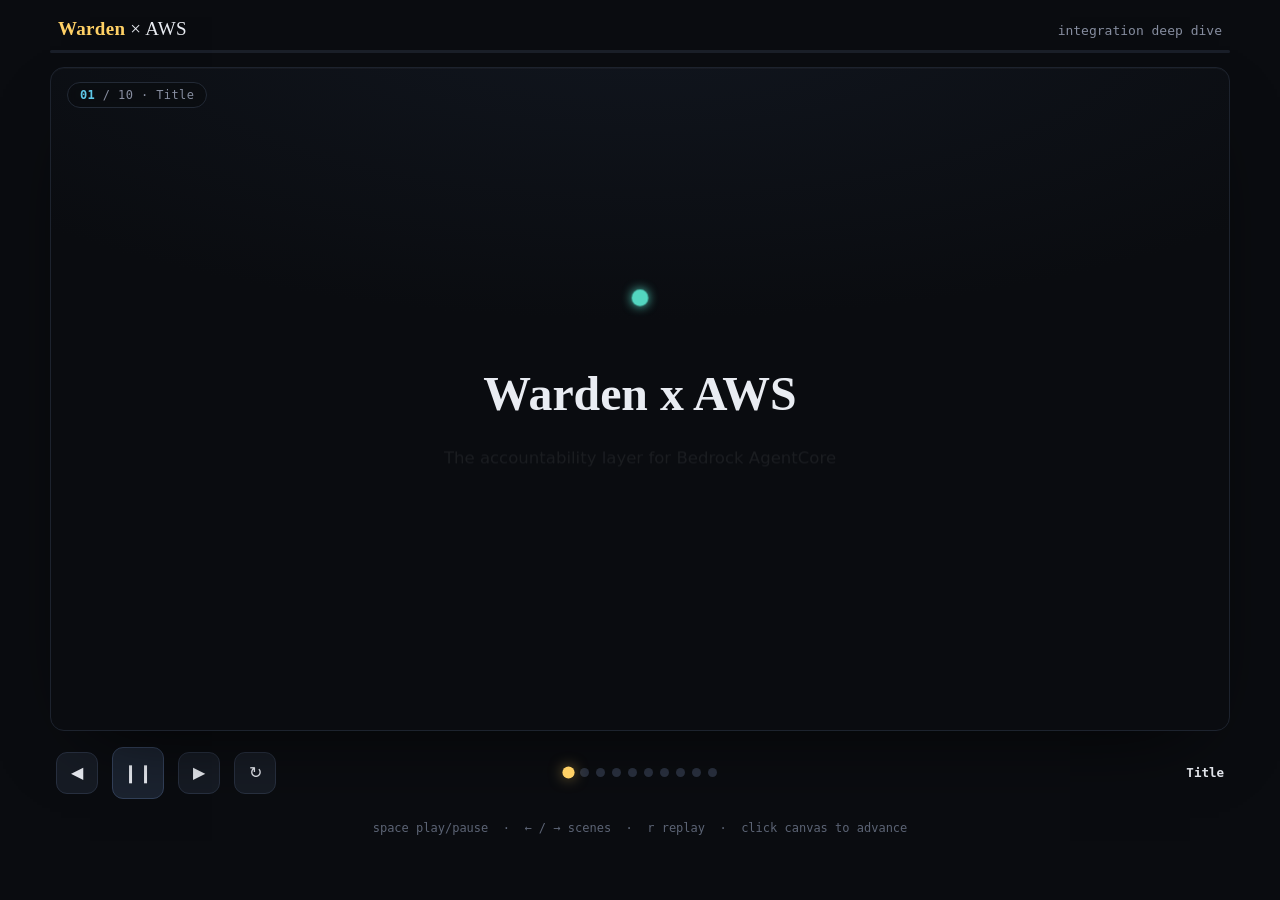
==== docs/explainers/integration-aws.html @ a47075cf "docs: publish curated explainer decks via GitHub Pages Add nine self-contained animated explainer de" ====
<!doctype html>
<html lang="en">
<head>
<meta charset="utf-8"/>
<meta name="viewport" content="width=device-width, initial-scale=1"/>
<title>Warden x AWS - Integration Deep Dive</title>
<style>
  :root{
    --bg:#0a0c10; --panel:#14181f; --ink:#e9ecf2; --muted:#878ea0;
    --blue:#5ec8e8; --gold:#ffd166; --green:#6ee7a8; --red:#ff6f6f;
    --amber:#f5a623; --purple:#b79cf6; --teal:#52d6c0; --line:#39414f;
    --sans:-apple-system,BlinkMacSystemFont,"Segoe UI",Roboto,Inter,system-ui,sans-serif;
    --mono:ui-monospace,"SF Mono",SFMono-Regular,Menlo,Consolas,monospace;
    --display:"Iowan Old Style",Georgia,"Times New Roman",serif;
  }
  *{box-sizing:border-box}
  html,body{margin:0;height:100%}
  body{background:var(--bg); color:var(--ink); font-family:var(--sans);
    display:flex; flex-direction:column; align-items:center; min-height:100%; -webkit-font-smoothing:antialiased;}
  .topbar{width:100%; max-width:1180px; display:flex; align-items:baseline; justify-content:space-between; padding:18px 8px 10px; gap:12px;}
  .brand{font-family:var(--display); font-size:19px; letter-spacing:.3px}
  .brand b{color:var(--gold); font-weight:600}
  .tagline{color:var(--muted); font-size:13px; font-family:var(--mono)}
  .progress{width:100%; max-width:1180px; height:3px; background:#1a1f29; border-radius:3px; overflow:hidden}
  .progress > i{display:block; height:100%; width:0; background:linear-gradient(90deg,var(--teal),var(--gold)); transition:width .4s ease}
  .stage{position:relative; width:min(100%, calc((100vh - 210px) * 16 / 9)); max-width:1180px; aspect-ratio:16/9; margin:14px 0 8px;
    border:1px solid #1d232e; border-radius:14px; overflow:hidden;
    background:radial-gradient(120% 80% at 50% -10%, #11161f 0%, var(--bg) 60%), radial-gradient(circle at 1px 1px, rgba(255,255,255,.035) 1px, transparent 0);
    background-size:auto, 26px 26px; box-shadow:0 30px 80px -40px rgba(0,0,0,.9), inset 0 1px 0 rgba(255,255,255,.03); cursor:pointer; user-select:none;}
  svg#viz{position:absolute; inset:0; width:100%; height:100%; display:block}
  #viz text{font-family:var(--sans); fill:var(--ink)}
  #viz text.mono{font-family:var(--mono)}
  #viz text.disp{font-family:var(--display)}
  #scene *{transform-box:fill-box; transform-origin:center}
  .chip{position:absolute; top:14px; left:16px; font-family:var(--mono); font-size:12px; color:var(--muted); letter-spacing:.4px;
    background:rgba(10,12,16,.6); border:1px solid #232a36; border-radius:999px; padding:5px 12px; backdrop-filter:blur(4px);}
  .chip b{color:var(--blue)}
  .cap{position:absolute; left:0; right:0; bottom:0; padding:20px 7% 24px; font-size:clamp(13px,1.6vw,20px); line-height:1.5; text-align:center;
    background:linear-gradient(0deg, rgba(7,9,12,.95) 32%, rgba(7,9,12,0)); min-height:80px; transition:opacity .45s ease; opacity:0;}
  .cap b{color:var(--ink); font-weight:600}
  .cap code{font-family:var(--mono); font-size:.92em; color:var(--blue); background:rgba(94,200,232,.1); padding:1px 6px; border-radius:5px}
  .cap .g{color:var(--gold)} .cap .b{color:var(--blue)} .cap .gr{color:var(--green)}
  .cap .r{color:var(--red)} .cap .p{color:var(--purple)} .cap .am{color:var(--amber)} .cap .t{color:var(--teal)}
  .controls{width:100%; max-width:1180px; display:flex; align-items:center; gap:14px; padding:8px 6px 22px; flex-wrap:wrap;}
  .btn{appearance:none; background:#161b24; color:var(--ink); border:1px solid #283040; width:42px; height:42px; border-radius:11px; font-size:16px; cursor:pointer; display:grid; place-items:center; transition:.15s;}
  .btn:hover{background:#1d2533; border-color:#3a455a}
  .btn.play{width:52px; height:52px; font-size:18px; background:#1b2330; border-color:#33415a}
  .dots{display:flex; gap:7px; flex:1; flex-wrap:wrap; align-items:center; justify-content:center}
  .dot{width:9px; height:9px; border-radius:50%; background:#2a3140; cursor:pointer; transition:.2s; border:none; padding:0}
  .dot:hover{background:#46506a}
  .dot.on{background:var(--gold); transform:scale(1.35); box-shadow:0 0 10px rgba(255,209,102,.5)}
  .scenelabel{font-family:var(--mono); font-size:12.5px; color:var(--muted); min-width:220px; text-align:right}
  .scenelabel b{color:var(--ink)}
  .hint{width:100%; max-width:1180px; text-align:center; color:#5c6475; font-size:12px; font-family:var(--mono); padding-bottom:30px}
  @media (max-width:640px){ .scenelabel{display:none} .tagline{display:none} }
</style>
</head>
<body>
  <div class="topbar">
    <div class="brand"><b>Warden</b> &times; AWS</div>
    <div class="tagline">integration deep dive</div>
  </div>
  <div class="progress"><i id="bar"></i></div>
  <div class="stage" id="stage" title="click to advance">
    <svg id="viz" viewBox="0 0 1280 720" preserveAspectRatio="xMidYMid meet">
      <defs>
        <marker id="ah" markerWidth="11" markerHeight="11" refX="8.5" refY="5" orient="auto" markerUnits="userSpaceOnUse">
          <path d="M0,0 L10,5 L0,10 Z" fill="context-stroke"/>
        </marker>
        <filter id="glow" x="-60%" y="-60%" width="220%" height="220%">
          <feGaussianBlur stdDeviation="6" result="b"/><feMerge><feMergeNode in="b"/><feMergeNode in="SourceGraphic"/></feMerge>
        </filter>
      </defs>
      <g id="scene"></g>
    </svg>
    <div class="chip" id="chip"></div>
    <div class="cap" id="cap"></div>
  </div>
  <div class="controls">
    <button class="btn" id="prev" title="previous (&larr;)">&#9664;</button>
    <button class="btn play" id="play" title="play / pause (space)">&#10073;&#10073;</button>
    <button class="btn" id="next" title="next (&rarr;)">&#9654;</button>
    <button class="btn" id="replay" title="replay scene (r)">&#8635;</button>
    <div class="dots" id="dots"></div>
    <div class="scenelabel" id="slabel"></div>
  </div>
  <div class="hint">space play/pause &nbsp;&middot;&nbsp; &larr; / &rarr; scenes &nbsp;&middot;&nbsp; r replay &nbsp;&middot;&nbsp; click canvas to advance</div>

<script>
const NS="http://www.w3.org/2000/svg";
const stage=document.getElementById("scene");
const capEl=document.getElementById("cap");
const chipEl=document.getElementById("chip");
function S(tag,attrs={},kids=[]){
  const n=document.createElementNS(NS,tag);
  for(const k in attrs){ if(k==="text") n.textContent=attrs[k]; else n.setAttribute(k,attrs[k]); }
  (Array.isArray(kids)?kids:[kids]).forEach(c=>c&&n.appendChild(c));
  return n;
}
const wait=ms=>new Promise(r=>setTimeout(r,ms));
function anim(node,frames,opts={}){
  const a=node.animate(frames,Object.assign({fill:"both",easing:"cubic-bezier(.42,0,.2,1)"},opts));
  return a.finished.catch(()=>{});
}
function fadeIn(node,{dur=600,delay=0,dy=14,dx=0}={}){
  return anim(node,[{opacity:0,transform:`translate(${dx}px,${dy}px)`},{opacity:1,transform:"translate(0,0)"}],{duration:dur,delay});
}
function pop(node,{dur=460,delay=0}={}){
  return anim(node,[{opacity:0,transform:"scale(.7)"},{opacity:1,transform:"scale(1)"}],{duration:dur,delay,easing:"cubic-bezier(.3,1.5,.5,1)"});
}
function drawOn(path,{dur=850,delay=0,ease="ease-in-out"}={}){
  const L=path.getTotalLength(); path.style.strokeDasharray=L; path.style.strokeDashoffset=L;
  return anim(path,[{strokeDashoffset:L},{strokeDashoffset:0}],{duration:dur,delay,easing:ease});
}
function pulse(node,{scale=1.16,dur=900}={}){ return node.animate([{transform:"scale(1)"},{transform:`scale(${scale})`},{transform:"scale(1)"}],{duration:dur,easing:"ease-in-out"}); }
function T(x,y,str,{size=18,fill="var(--ink)",anchor="middle",cls="",weight=400,baseline="middle",ls=0}={}){
  const t=S("text",{x,y,"text-anchor":anchor,"dominant-baseline":baseline,"font-size":size,"font-weight":weight,fill,class:cls,text:str});
  if(ls)t.setAttribute("letter-spacing",ls); return t;
}
function box(cx,cy,w,h,label,{stroke="var(--blue)",fill="var(--panel)",text="var(--ink)",sub,rx=11,size=16}={}){
  const g=S("g");
  g.appendChild(S("rect",{x:cx-w/2,y:cy-h/2,width:w,height:h,rx,fill,stroke,"stroke-width":1.6}));
  g.appendChild(T(cx,sub?cy-8:cy,label,{size,fill:text,cls:"mono"}));
  if(sub) g.appendChild(T(cx,cy+13,sub,{size:11,fill:"var(--muted)",cls:"mono"}));
  g._c={cx,cy,w,h}; return g;
}
function chip(cx,cy,label,{sub,color="var(--blue)",w=300,h=52}={}){
  const g=S("g");
  g.appendChild(S("rect",{x:cx-w/2,y:cy-h/2,width:w,height:h,rx:h/2,fill:"#11161d",stroke:color,"stroke-width":1.5}));
  g.appendChild(T(cx,sub?cy-8:cy,label,{size:14,cls:"mono",fill:color,weight:600}));
  if(sub) g.appendChild(T(cx,cy+11,sub,{size:10.5,fill:"var(--muted)",cls:"mono"}));
  g._c={cx,cy,w,h}; return g;
}
function link(p1,p2,{color="var(--line)",width:wd=2,dash=false,arrow=true}={}){
  const p=S("path",{d:`M ${p1[0]} ${p1[1]} L ${p2[0]} ${p2[1]}`,stroke:color,"stroke-width":wd,fill:"none","stroke-linecap":"round"});
  if(arrow)p.setAttribute("marker-end","url(#ah)");
  if(dash)p.setAttribute("stroke-dasharray","7 7");
  return p;
}
const rightOf=g=>[g._c.cx+g._c.w/2, g._c.cy];
const leftOf =g=>[g._c.cx-g._c.w/2, g._c.cy];
const topOf  =g=>[g._c.cx, g._c.cy-g._c.h/2];
const botOf  =g=>[g._c.cx, g._c.cy+g._c.h/2];
function setCap(html){ capEl.innerHTML=html; capEl.style.opacity = html? 1 : 0; }
function clearStage(){ while(stage.firstChild) stage.removeChild(stage.firstChild); }
function head(g,kicker,title,accent="var(--blue)"){
  const k=T(92,102,kicker,{size:13,cls:"mono",fill:accent,anchor:"start",weight:700,ls:3});
  const h=T(92,150,title,{size:27,cls:"disp",fill:"var(--ink)",anchor:"start",weight:600});
  g.appendChild(k); g.appendChild(h); fadeIn(k,{dy:8,dur:400}); fadeIn(h,{dy:12,dur:600,delay:80});
  return h;
}
async function rows(g,items,{x=112,y0=232,step=80,live}){
  for(const it of items){
    const grp=S("g");
    grp.appendChild(S("circle",{cx:x,cy:y0,r:4.5,fill:it.c||"var(--blue)"}));
    grp.appendChild(T(x+22,y0-4,it.h,{size:18,anchor:"start",fill:"var(--ink)",weight:600}));
    if(it.s) grp.appendChild(T(x+22,y0+18,it.s,{size:13.5,anchor:"start",fill:"var(--muted)"}));
    g.appendChild(grp); fadeIn(grp,{dx:-12,dy:0,dur:380});
    y0+=step; await wait(280); if(!live())return;
  }
}
async function claimMap(g,rows,live,{accent="var(--teal)",platform="AWS"}={}){
  g.appendChild(T(200,190,"Warden claim",{size:13,cls:"mono",fill:"var(--muted)",anchor:"start"}));
  g.appendChild(T(560,190,platform+" native concept",{size:13,cls:"mono",fill:accent,anchor:"start"}));
  let y=235;
  for(const [claim,native] of rows){
    const grp=S("g");
    grp.appendChild(S("rect",{x:180,y:y-22,width:150,height:40,rx:9,fill:"#1d1808",stroke:"var(--gold)","stroke-width":1.3}));
    grp.appendChild(T(255,y-2,claim,{size:14,cls:"mono",fill:"var(--gold)"}));
    grp.appendChild(T(360,y-2,"->",{size:15,cls:"mono",fill:"var(--muted)"}));
    grp.appendChild(T(410,y-2,native,{size:13.5,cls:"mono",fill:accent,anchor:"start"}));
    g.appendChild(grp); fadeIn(grp,{dx:-10,dy:0,dur:340}); y+=62; await wait(240); if(!live())return;
  }
}

/* ===================================================================== */
const scenes=[];
const SC=(title,hold,play)=>scenes.push({title,hold,play});
const ACCENT="var(--teal)";  // AWS

// 0 -- Title -------------------------------------------------------------
SC("Title",2800,async({g,cap,live})=>{
  const dot=S("circle",{cx:640,cy:250,r:9,fill:ACCENT,filter:"url(#glow)"}); g.appendChild(dot);
  dot.animate([{opacity:.4},{opacity:1},{opacity:.4}],{duration:2600,iterations:Infinity,easing:"ease-in-out"});
  pop(dot,{dur:700});
  const w=T(640,360,"Warden  x  AWS",{size:52,cls:"disp",fill:"var(--ink)",weight:600}); g.appendChild(w);
  await fadeIn(w,{dur:900,delay:300,dy:18}); if(!live())return;
  const s=T(640,418,"The accountability layer for Bedrock AgentCore",{size:18,fill:"var(--muted)"}); g.appendChild(s);
  await fadeIn(s,{dy:8});
  cap(`The closest analogue in the market -- and the most natural fit. AgentCore does exposure and access; Warden adds the brake and the black-box recorder.`);
});

// 1 -- Where Warden sits -------------------------------------------------
SC("Where Warden sits",3200,async({g,cap,live})=>{
  head(g,"TOPOLOGY","On the MCP path, in front of the Gateway.",ACCENT);
  const agent=box(300,360,180,74,"agent runtime",{stroke:"var(--blue)",size:14});
  const W=box(620,360,180,90,"WARDEN",{stroke:"var(--gold)",size:17,sub:"policy + accountability"}); W.querySelector("rect").setAttribute("fill","#0f1219");
  const gw=box(960,360,220,74,"AgentCore Gateway",{stroke:ACCENT,size:13,sub:"APIs / Lambdas as MCP"});
  g.appendChild(agent); g.appendChild(W); g.appendChild(gw);
  const l1=link(rightOf(agent),leftOf(W),{color:"#3a4150"}); const l2=link(rightOf(W),leftOf(gw),{color:ACCENT});
  g.appendChild(l1); g.appendChild(l2);
  await Promise.all([pop(agent),pop(W,{delay:150}),pop(gw,{delay:300}),drawOn(l1,{dur:400,delay:400}),drawOn(l2,{dur:400,delay:500})]); if(!live())return;
  cap(`AgentCore Gateway already turns APIs and Lambdas into MCP tools. Warden inserts as the <b>policy + accountability layer</b> on that MCP path -- in front of the Gateway's endpoint.`);
});

// 2 -- The near 1:1 mapping (hero) --------------------------------------
SC("AWS maps almost one-to-one",3400,async({g,cap,live})=>{
  head(g,"THE STRONG FIT","AWS primitives are already Warden's shape.",ACCENT);
  const maps=[
    ["STS AssumeRole session","= the delegation (act)","var(--teal)"],
    ["STS session tags","= native ABAC (attrs)","var(--blue)"],
    ["session policy on AssumeRole","= the narrowing (scope)","var(--purple)"],
  ];
  let y=250;
  for(const [l,s,c] of maps){ const ch=chip(500,y,l,{sub:s,color:c,w:520,h:60}); g.appendChild(ch); pop(ch,{dur:360}); y+=90; await wait(280); if(!live())return; }
  cap(`This is the tightest mapping of any platform. An STS <code>AssumeRole</code> session <i>is</i> the delegation. Session tags <i>are</i> ABAC. The session policy <i>is</i> the scope. Almost nothing to translate.`);
});

// 3 -- Claim mapping -----------------------------------------------------
SC("Claim mapping",3200,async({g,cap,live})=>{
  head(g,"THE MAPPING","AgentCore & IAM concepts become Warden claims.",ACCENT);
  await claimMap(g,[
    ["sub","Cognito / IAM user behind the role"],
    ["act","user -> STS session -> agent (AgentCore Identity)"],
    ["roles","IAM role / Cognito groups"],
    ["attrs","STS session tags"],
    ["rel","resource-level IAM / tags scoped to session"],
    ["scope","Gateway tool allow-list / session policy"],
  ],live,{accent:ACCENT}); if(!live())return;
  cap(`AgentCore Identity, Cognito, and IAM supply every claim Warden needs -- carried in the token, verified on the hot path.`);
});

// 4 -- What Warden adds over AgentCore ----------------------------------
SC("Complementary, not a replacement",3400,async({g,cap,live})=>{
  head(g,"THE POSITION","AgentCore exposes & controls. Warden proves.",ACCENT);
  const ac=box(340,290,360,120,"",{stroke:ACCENT}); const wd=box(900,290,360,120,"",{stroke:"var(--gold)"});
  g.appendChild(ac); g.appendChild(wd);
  await Promise.all([pop(ac),pop(wd,{delay:180})]); if(!live())return;
  g.appendChild(T(340,248,"AgentCore + IAM",{size:15,cls:"mono",fill:ACCENT}));
  g.appendChild(T(900,248,"Warden adds",{size:15,cls:"mono",fill:"var(--gold)"}));
  ["Gateway: tool exposure","IAM: access control","token vault + OAuth"].forEach((t,i)=>{ const e=T(185,285+i*26,"- "+t,{size:12.5,cls:"mono",fill:"var(--muted)",anchor:"start"}); g.appendChild(e); fadeIn(e,{dx:-8,dy:0,dur:280,delay:i*120}); });
  ["synchronous human-approval hold","per-run budgets","hash-chained delegation record"].forEach((t,i)=>{ const e=T(745,285+i*26,"- "+t,{size:12.5,cls:"mono",fill:"var(--muted)",anchor:"start"}); g.appendChild(e); fadeIn(e,{dx:8,dy:0,dur:280,delay:i*120}); });
  await wait(700); if(!live())return;
  const t=box(640,470,720,54,"the brake + the black-box recorder on the action path",{stroke:"var(--gold)",fill:"#1d1808",size:15}); g.appendChild(t); await pop(t,{dur:500});
  cap(`Position Warden as <b>complementary.</b> AgentCore does exposure and access control; Warden contributes the human brake, budgets, and the tamper-evident, provable delegation record -- <span class="t">not a Gateway replacement.</span>`);
});

// 5 -- Concrete flow -----------------------------------------------------
SC("A governed call",3200,async({g,cap,live})=>{
  head(g,"IN ACTION","Session-tag ABAC, enforced per action.",ACCENT);
  const agent=box(230,340,150,72,"agent",{stroke:"var(--blue)"});
  const W=box(540,340,180,88,"WARDEN",{stroke:"var(--gold)",size:16,sub:"session tags -> attrs"});
  g.appendChild(agent); g.appendChild(W);
  const l=link(rightOf(agent),leftOf(W),{color:"#3a4150"}); g.appendChild(l);
  await Promise.all([pop(agent),pop(W,{delay:150}),drawOn(l,{dur:400})]); if(!live())return;
  const ok=box(900,270,260,60,"query (region=us-east-1)",{stroke:"var(--green)",size:13,sub:"session tag matches -> ALLOW"});
  const hold=box(900,410,260,60,"refund $40,000",{stroke:"var(--amber)",size:13,sub:"high value -> HOLD for human"});
  g.appendChild(ok); g.appendChild(hold);
  const lo=link(rightOf(W),leftOf(ok),{color:"var(--green)"}); const lh=link(rightOf(W),leftOf(hold),{color:"var(--amber)"});
  g.appendChild(lo); g.appendChild(lh);
  await Promise.all([pop(ok),pop(hold,{delay:150}),drawOn(lo,{dur:400}),drawOn(lh,{dur:400,delay:150})]); if(!live())return;
  cap(`STS session tags flow straight into Warden's attributes -- so a call outside the session's region is denied, and a high-value one is <span class="am">held for a human</span>, both recorded against the STS-rooted chain.`);
});

// 6 -- The adapter + no forged authority --------------------------------
SC("The adapter never signs",3000,async({g,cap,live})=>{
  head(g,"TRUST","The adapter shapes claims. STS signs.",ACCENT);
  const ad=box(300,330,220,80,"identity adapter",{stroke:"var(--blue)",sub:"untrusted client code"});
  g.appendChild(ad); await pop(ad); if(!live())return;
  const iss=box(700,270,260,70,"STS / Cognito issuer",{stroke:ACCENT,sub:"the only signer"});
  const W=box(1030,270,150,70,"WARDEN",{stroke:"var(--gold)",size:15,sub:"verifies"});
  g.appendChild(iss); g.appendChild(W);
  const ask=link(rightOf(ad),leftOf(iss),{color:ACCENT,dash:true}); const ver=link(rightOf(iss),leftOf(W),{color:"var(--gold)"});
  g.appendChild(ask); g.appendChild(ver);
  await Promise.all([pop(iss),pop(W,{delay:150}),drawOn(ask,{dur:400}),drawOn(ver,{dur:400,delay:200})]); if(!live())return;
  const key=T(300,430,"never holds its own signing key",{size:14,cls:"mono",fill:"var(--red)"}); g.appendChild(key); fadeIn(key,{dy:8});
  cap(`The adapter drives the native <code>AssumeRole</code> exchange -- it <b>never signs authority itself.</b> STS and Cognito stay the signers; Warden verifies. No new high-value secret.`);
});

// 7 -- Deployment --------------------------------------------------------
SC("Deployment",3000,async({g,cap,live})=>{
  head(g,"DEPLOY","ECS / EKS sidecar, AWS-native plumbing.",ACCENT);
  await rows(g,[
    {h:"Sidecar on ECS Fargate or EKS.",s:"IRSA -> STS mints the token; one Warden per agent task.",c:ACCENT},
    {h:"Evidence -> Amazon Security Lake (OCSF).",s:"Security Lake's native schema IS OCSF -- zero translation.",c:"var(--blue)"},
    {h:"Audit + anchors -> S3 Object Lock (WORM).",s:"Keys from KMS; CAEP SETs -> your Shared-Signals receiver.",c:"var(--green)"},
  ],{live,x:112,y0:250,step:96}); if(!live())return;
  cap(`Every seam lines up with AWS-native services -- IRSA for identity, Security Lake for evidence, S3 Object Lock for the WORM audit. It slots into the account you already run.`);
});

// 8 -- Payoff ------------------------------------------------------------
SC("What you get",3000,async({g,cap,live})=>{
  head(g,"THE PAYOFF","The provable 'could-they-have-authorized-it'.",ACCENT);
  await rows(g,[
    {h:"The regulator's question, answered.",s:"Could the accountable human have authorized this -- and can you prove it? Yes.",c:"var(--gold)"},
    {h:"A human brake AgentCore doesn't ship.",s:"Synchronous holds on high-risk actions, before they run.",c:"var(--amber)"},
    {h:"One record across every AWS tool.",s:"RDS, internal APIs, Lambdas -- all reached only through Warden.",c:ACCENT},
  ],{live,x:112,y0:250,step:96}); if(!live())return;
  cap(`AgentCore gets your agents talking to tools. Warden makes every one of those actions <b>bounded, held-if-risky, and provable</b> -- the property the regulatory posture demands.`);
});

// 9 -- Close -------------------------------------------------------------
SC("Close",3800,async({g,cap,live})=>{
  const w=T(640,300,"Warden  x  AWS",{size:44,cls:"disp",fill:"var(--ink)",weight:600}); g.appendChild(w);
  await fadeIn(w,{dy:16,dur:900}); if(!live())return;
  const s=T(640,360,"Complementary to AgentCore: the brake & the black-box recorder.",{size:19,cls:"disp",fill:ACCENT}); g.appendChild(s);
  await fadeIn(s,{dy:10}); if(!live())return;
  const t=T(640,430,"STS session = act  -  session tags = attrs  -  session policy = scope",{size:14,cls:"mono",fill:"var(--muted)"}); g.appendChild(t);
  await fadeIn(t,{dy:8});
});

/* ===================================================================== */
const RUN={token:0, playing:true, i:0, finished:false};
const bar=document.getElementById("bar");
const dotsEl=document.getElementById("dots");
const slabel=document.getElementById("slabel");
const playBtn=document.getElementById("play");
scenes.forEach((s,i)=>{ const d=document.createElement("button"); d.className="dot"; d.title=s.title; d.onclick=()=>go(i); dotsEl.appendChild(d); s._dot=d; });
function chrome(i){
  bar.style.width=((i)/(scenes.length-1)*100)+"%";
  chipEl.innerHTML=`<b>${String(i+1).padStart(2,"0")}</b> / ${scenes.length} &middot; ${scenes[i].title}`;
  slabel.innerHTML=`<b>${scenes[i].title}</b>`;
  scenes.forEach((s,j)=>s._dot.classList.toggle("on",j===i));
}
function setPlayIcon(){ playBtn.innerHTML = RUN.playing ? "&#10073;&#10073;" : "&#9654;"; }
async function go(i){
  i=Math.max(0,Math.min(scenes.length-1,i));
  const t=++RUN.token; RUN.i=i; RUN.finished=false;
  clearStage(); setCap(""); chrome(i);
  const live=()=>t===RUN.token; const cap=html=>{ if(live()) setCap(html); };
  try{ await scenes[i].play({g:stage,cap,live}); }catch(e){ console.warn(e); }
  if(!live()) return;
  RUN.finished=true;
  if(RUN.playing){ await wait(scenes[i].hold||1600); if(live() && RUN.playing){ if(i<scenes.length-1) go(i+1); else { RUN.playing=false; setPlayIcon(); } } }
}
function setPlaying(p){ RUN.playing=p; setPlayIcon(); if(p && RUN.finished){ if(RUN.i<scenes.length-1) go(RUN.i+1); else go(RUN.i); } }
document.getElementById("next").onclick=()=>go(RUN.i+1);
document.getElementById("prev").onclick=()=>go(RUN.i-1);
document.getElementById("replay").onclick=()=>go(RUN.i);
playBtn.onclick=()=>setPlaying(!RUN.playing);
document.getElementById("stage").onclick=()=>go(RUN.i+1);
document.addEventListener("keydown",e=>{
  if(e.key===" "){e.preventDefault(); setPlaying(!RUN.playing);}
  else if(e.key==="ArrowRight") go(RUN.i+1);
  else if(e.key==="ArrowLeft") go(RUN.i-1);
  else if(e.key==="r"||e.key==="R") go(RUN.i);
  else if(e.key==="Home") go(0);
});
setPlayIcon(); go(0);
</script>
</body>
</html>
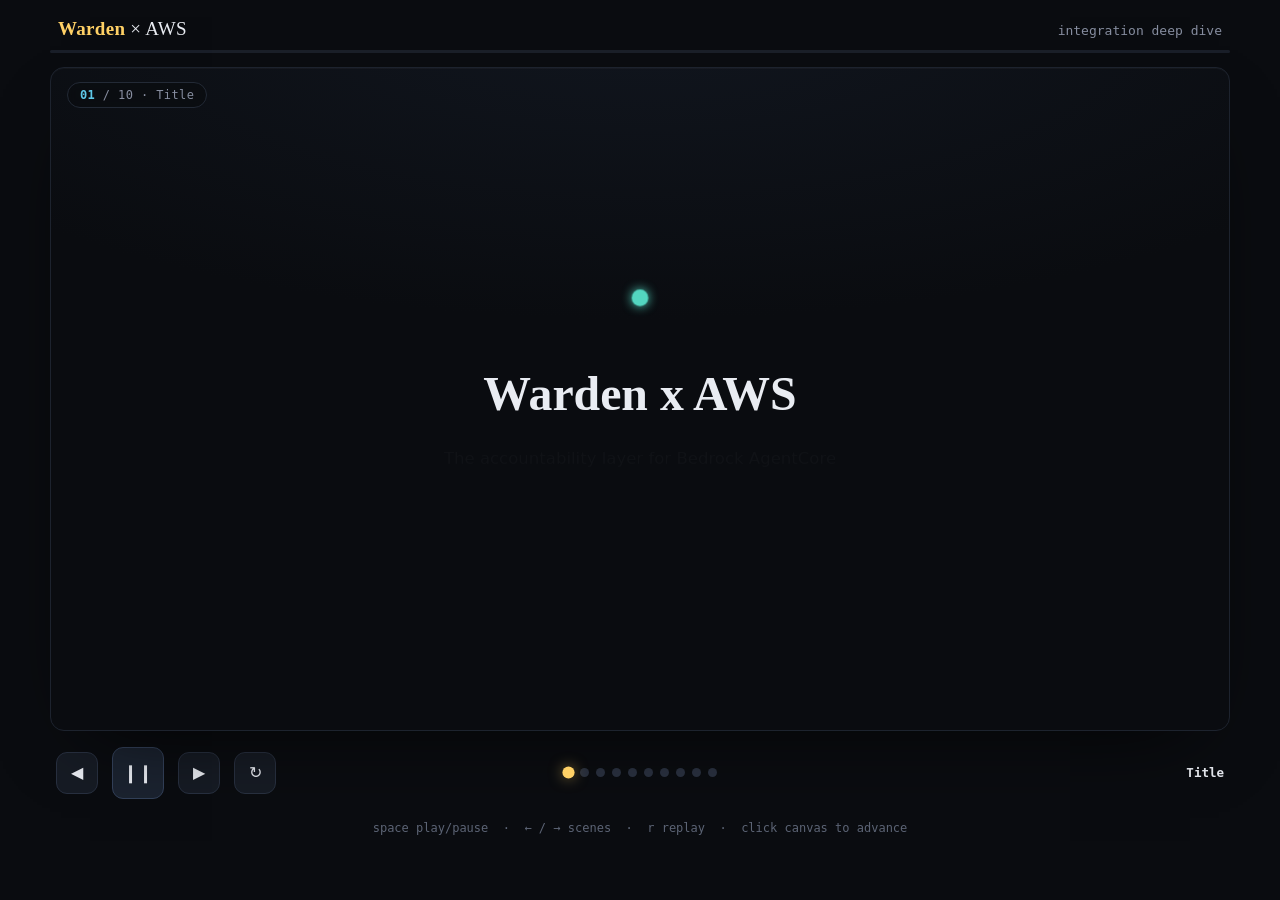
==== commit 997334e1: "site: explainers at root, guide under /guide + landscape-fit explainers Pages restructure: - Serve t" ====
--- a/docs/explainers/integration-aws.html
+++ b/docs/explainers/integration-aws.html
@@ -52,7 +52,8 @@
   .scenelabel{font-family:var(--mono); font-size:12.5px; color:var(--muted); min-width:220px; text-align:right}
   .scenelabel b{color:var(--ink)}
   .hint{width:100%; max-width:1180px; text-align:center; color:#5c6475; font-size:12px; font-family:var(--mono); padding-bottom:30px}
-  @media (max-width:640px){ .scenelabel{display:none} .tagline{display:none} }
+  @media (max-width:640px){ .scenelabel{display:none} .tagline{display:none} body{justify-content:center} .topbar{padding:14px 12px 8px} .brand{font-size:17px} .controls{justify-content:center; gap:10px; padding:12px 8px 18px} .dots{flex-basis:100%; order:5; margin-top:2px; gap:6px} .hint{display:none} }
+  @media (orientation:landscape) and (max-height:540px){ body{justify-content:flex-start} .topbar{padding:6px 16px 2px} .brand{font-size:15px} .tagline,.scenelabel,.progress,.hint,.dots{display:none} .stage{width:min(100%, calc((100dvh - 84px) * 16 / 9)); max-width:none; margin:4px 0 2px} .controls{justify-content:center; gap:8px; padding:4px 8px 6px} .btn{width:34px; height:34px; font-size:15px} .btn.play{width:40px; height:40px; font-size:16px} }
 </style>
 </head>
 <body>
